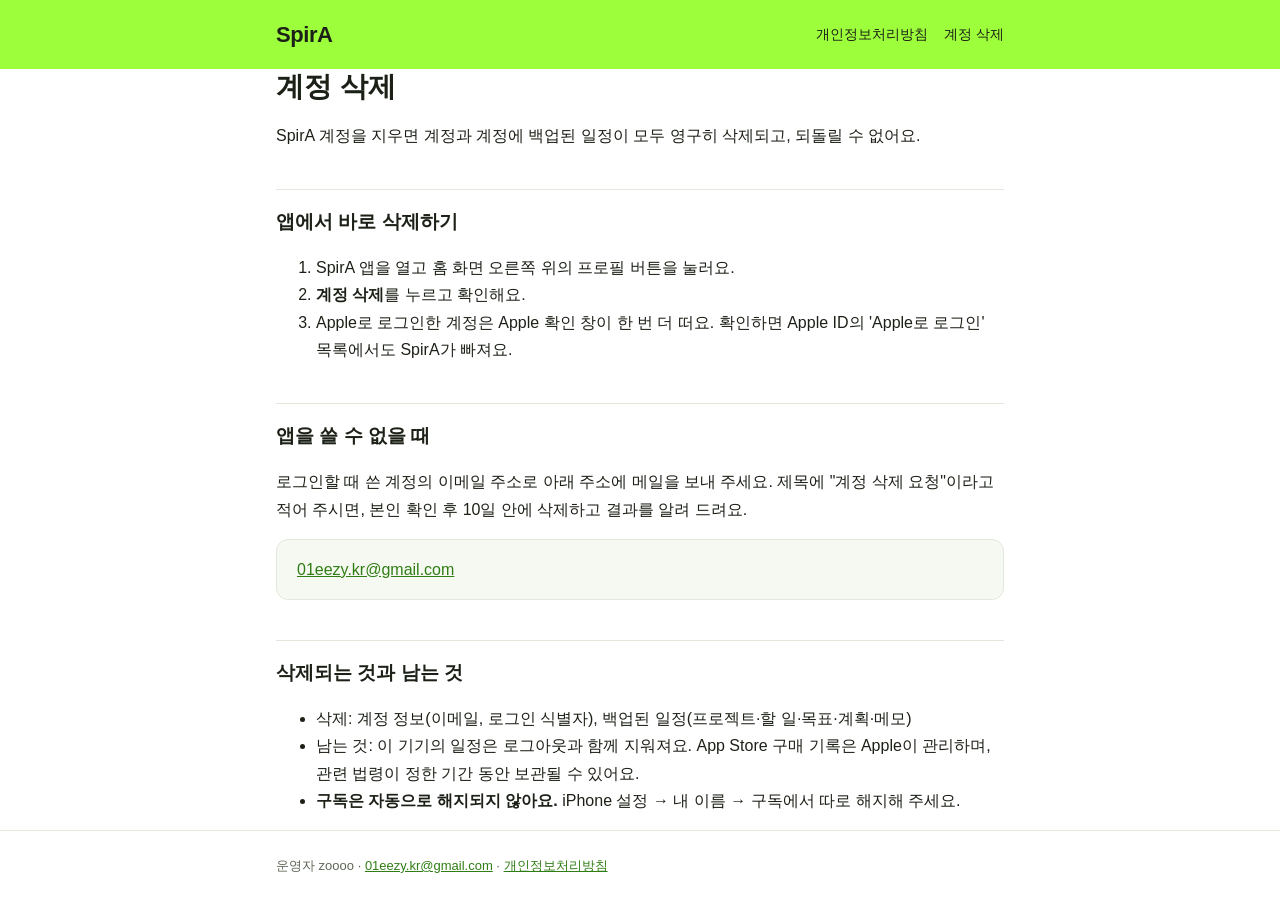
==== delete-account.html @ bf074aad "Add files via upload" ====
<!doctype html>
<html lang="ko">
  <head>
    <meta charset="utf-8" />
    <meta name="viewport" content="width=device-width, initial-scale=1" />
    <title>SpirA 계정 삭제</title>
    <meta name="description" content="SpirA 계정과 데이터를 삭제하는 방법." />
    <link rel="stylesheet" href="style.css" />
  </head>
  <body>
    <header>
      <div class="wrap">
        <a class="brand" href="./">SpirA</a>
        <nav>
          <a href="privacy.html">개인정보처리방침</a>
          <a href="delete-account.html">계정 삭제</a>
        </nav>
      </div>
    </header>
    <main class="wrap">
      <h1>계정 삭제</h1>
      <p>SpirA 계정을 지우면 계정과 계정에 백업된 일정이 모두 영구히 삭제되고, 되돌릴 수 없어요.</p>

      <h2>앱에서 바로 삭제하기</h2>
      <ol>
        <li>SpirA 앱을 열고 홈 화면 오른쪽 위의 프로필 버튼을 눌러요.</li>
        <li><strong>계정 삭제</strong>를 누르고 확인해요.</li>
        <li>
          Apple로 로그인한 계정은 Apple 확인 창이 한 번 더 떠요. 확인하면 Apple ID의 'Apple로
          로그인' 목록에서도 SpirA가 빠져요.
        </li>
      </ol>

      <h2>앱을 쓸 수 없을 때</h2>
      <p>
        로그인할 때 쓴 계정의 이메일 주소로 아래 주소에 메일을 보내 주세요. 제목에 "계정 삭제
        요청"이라고 적어 주시면, 본인 확인 후 10일 안에 삭제하고 결과를 알려 드려요.
      </p>
      <div class="card">
        <a
          href="mailto:01eezy.kr@gmail.com?subject=SpirA%20%EA%B3%84%EC%A0%95%20%EC%82%AD%EC%A0%9C%20%EC%9A%94%EC%B2%AD"
          >01eezy.kr@gmail.com</a
        >
      </div>

      <h2>삭제되는 것과 남는 것</h2>
      <ul>
        <li>삭제: 계정 정보(이메일, 로그인 식별자), 백업된 일정(프로젝트·할 일·목표·계획·메모)</li>
        <li>
          남는 것: 이 기기의 일정은 로그아웃과 함께 지워져요. App Store 구매 기록은 Apple이
          관리하며, 관련 법령이 정한 기간 동안 보관될 수 있어요.
        </li>
        <li>
          <strong>구독은 자동으로 해지되지 않아요.</strong> iPhone 설정 → 내 이름 → 구독에서 따로
          해지해 주세요.
        </li>
      </ul>
    </main>
    <footer>
      <div class="wrap">
        운영자 zoooo · <a href="mailto:01eezy.kr@gmail.com">01eezy.kr@gmail.com</a> ·
        <a href="privacy.html">개인정보처리방침</a>
      </div>
    </footer>
  </body>
</html>
---- style.css ----
:root {
  --bg: #ffffff;
  --text: #1c2117;
  --muted: #5d6656;
  --line: #e3e8dd;
  --brand: #9dfe3b;
  --brand-ink: #1c2117;
  --link: #2f7d14;
  --card: #f6f9f2;
}

@media (prefers-color-scheme: dark) {
  :root {
    --bg: #121510;
    --text: #eef2ea;
    --muted: #a6ae9f;
    --line: #2b3127;
    --link: #a3fe47;
    --card: #1a1e17;
  }
}

* {
  box-sizing: border-box;
}

body {
  margin: 0;
  background: var(--bg);
  color: var(--text);
  font-family:
    -apple-system, BlinkMacSystemFont, 'Apple SD Gothic Neo', 'Pretendard', 'Noto Sans KR',
    'Segoe UI', sans-serif;
  line-height: 1.7;
  word-break: keep-all;
  overflow-wrap: anywhere;
}

header {
  background: var(--brand);
  color: var(--brand-ink);
}

.wrap {
  max-width: 760px;
  margin: 0 auto;
  padding: 0 16px;
}

header .wrap {
  display: flex;
  align-items: center;
  justify-content: space-between;
  gap: 16px;
  padding-top: 16px;
  padding-bottom: 16px;
}

header a {
  color: var(--brand-ink);
  text-decoration: none;
}

.brand {
  font-size: 22px;
  font-weight: 800;
  letter-spacing: -0.02em;
}

nav {
  display: flex;
  gap: 16px;
  font-size: 14px;
  flex-wrap: wrap;
}

main {
  padding-top: 32px;
  padding-bottom: 64px;
}

h1 {
  font-size: 28px;
  line-height: 1.3;
  margin: 0 0 8px;
}

h2 {
  font-size: 19px;
  margin: 40px 0 8px;
  padding-top: 16px;
  border-top: 1px solid var(--line);
}

p,
li {
  font-size: 16px;
}

.muted {
  color: var(--muted);
  font-size: 14px;
}

a {
  color: var(--link);
}

.card {
  background: var(--card);
  border: 1px solid var(--line);
  border-radius: 12px;
  padding: 16px 20px;
  margin: 16px 0;
}

.table {
  width: 100%;
  overflow-x: auto;
}

table {
  width: 100%;
  border-collapse: collapse;
  font-size: 14px;
  margin: 8px 0;
}

th,
td {
  text-align: left;
  vertical-align: top;
  padding: 10px 8px;
  border-bottom: 1px solid var(--line);
}

th {
  color: var(--muted);
  font-weight: 600;
  white-space: nowrap;
}

footer {
  border-top: 1px solid var(--line);
  padding: 24px 0 40px;
  color: var(--muted);
  font-size: 13px;
}
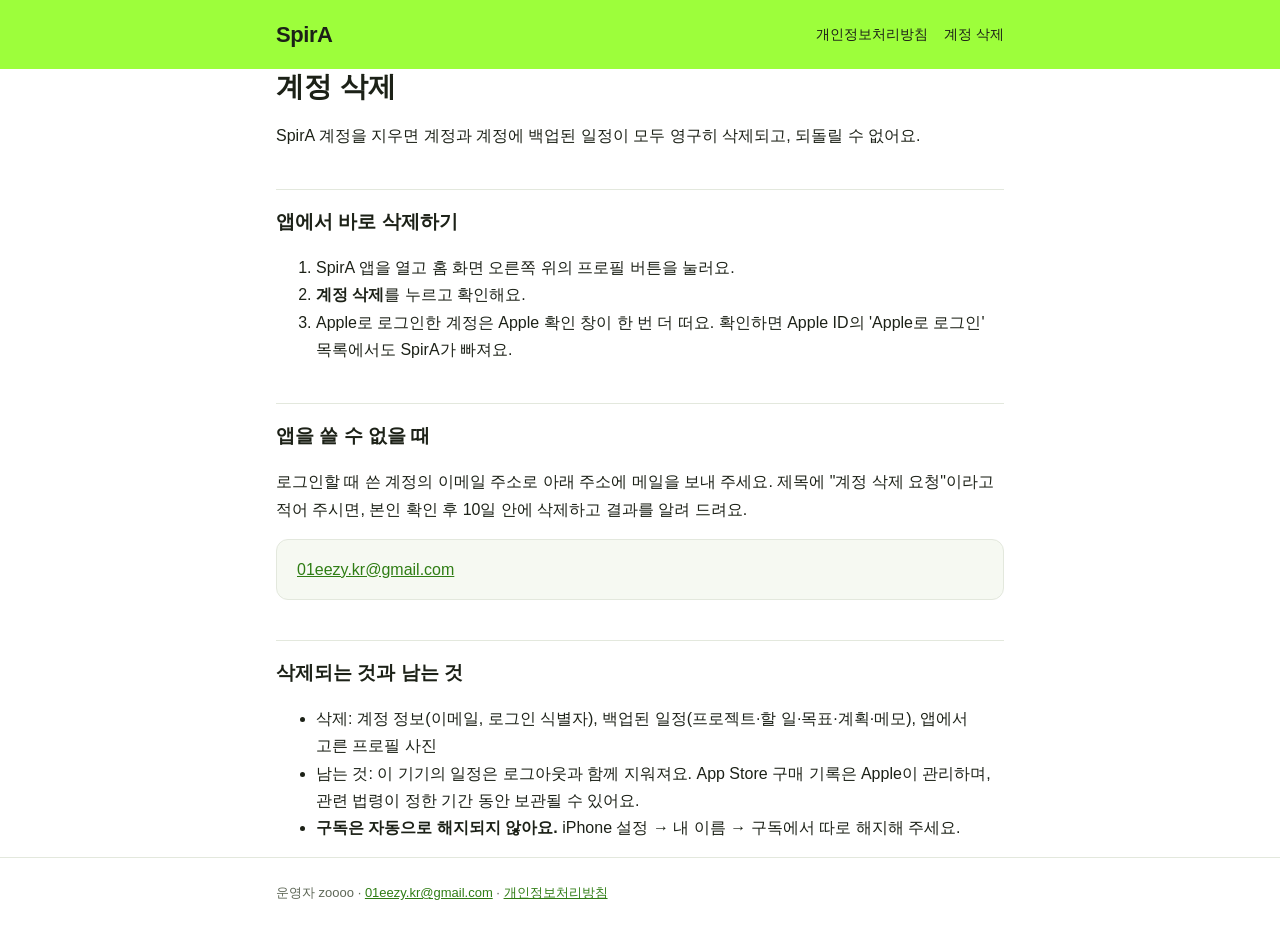
==== commit 71107a06: "Add files via upload" ====
--- a/delete-account.html
+++ b/delete-account.html
@@ -45,7 +45,10 @@
 
       <h2>삭제되는 것과 남는 것</h2>
       <ul>
-        <li>삭제: 계정 정보(이메일, 로그인 식별자), 백업된 일정(프로젝트·할 일·목표·계획·메모)</li>
+        <li>
+          삭제: 계정 정보(이메일, 로그인 식별자), 백업된 일정(프로젝트·할 일·목표·계획·메모), 앱에서
+          고른 프로필 사진
+        </li>
         <li>
           남는 것: 이 기기의 일정은 로그아웃과 함께 지워져요. App Store 구매 기록은 Apple이
           관리하며, 관련 법령이 정한 기간 동안 보관될 수 있어요.
